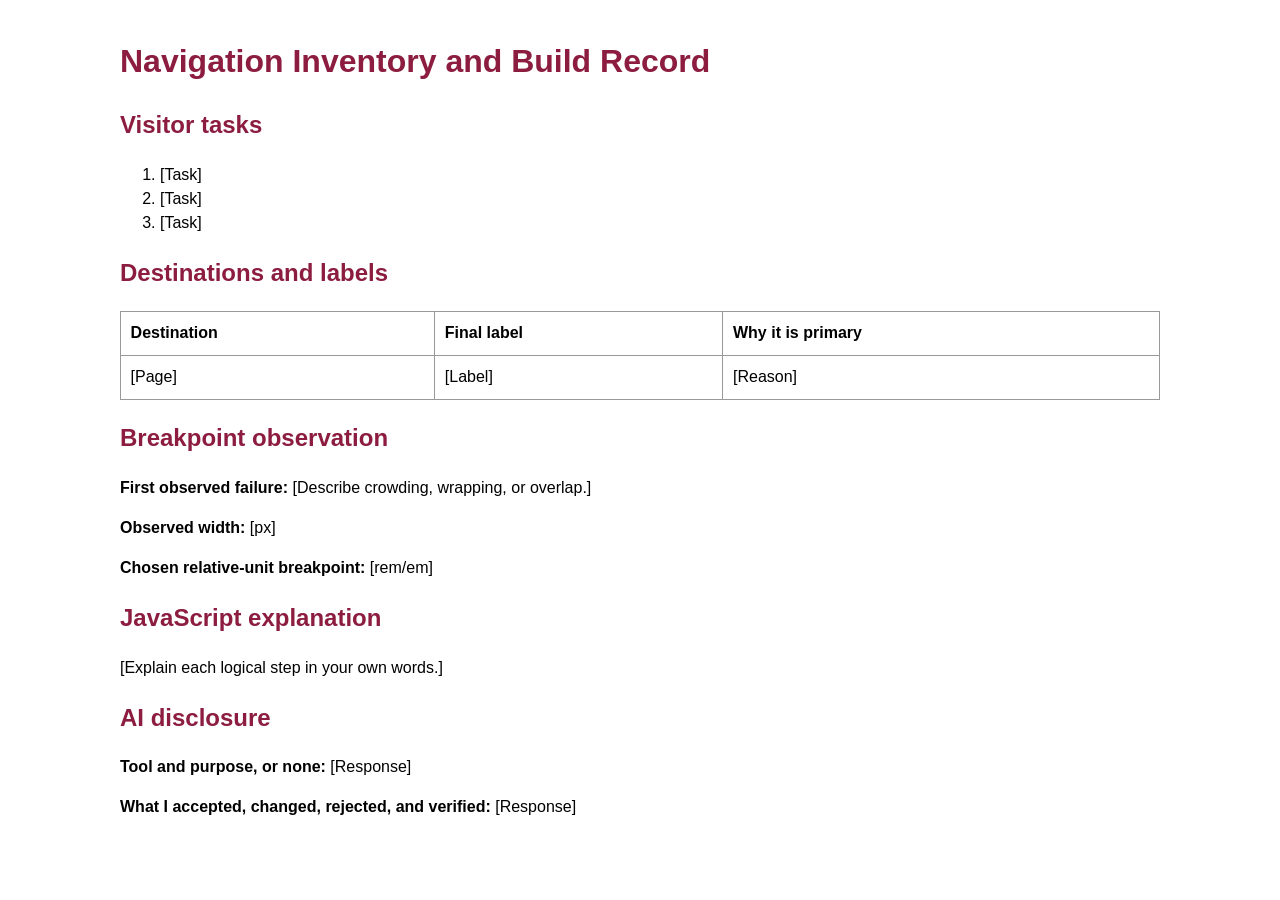
==== navigation-inventory.html @ d31dd4d1 "Start" ====
<!doctype html><html lang="en"><head><meta charset="utf-8"><title>Navigation Inventory</title><style>body{max-width:65rem;margin:auto;padding:1rem;font:1rem/1.5 Arial,sans-serif}h1,h2{color:#8c1d40}table{width:100%;border-collapse:collapse}th,td{border:1px solid #999;padding:.6rem;text-align:left}</style></head><body>
<h1>Navigation Inventory and Build Record</h1>
<h2>Visitor tasks</h2><ol><li>[Task]</li><li>[Task]</li><li>[Task]</li></ol>
<h2>Destinations and labels</h2><table><tr><th>Destination</th><th>Final label</th><th>Why it is primary</th></tr><tr><td>[Page]</td><td>[Label]</td><td>[Reason]</td></tr></table>
<h2>Breakpoint observation</h2><p><strong>First observed failure:</strong> [Describe crowding, wrapping, or overlap.]</p><p><strong>Observed width:</strong> [px]</p><p><strong>Chosen relative-unit breakpoint:</strong> [rem/em]</p>
<h2>JavaScript explanation</h2><p>[Explain each logical step in your own words.]</p>
<h2>AI disclosure</h2><p><strong>Tool and purpose, or none:</strong> [Response]</p><p><strong>What I accepted, changed, rejected, and verified:</strong> [Response]</p>
</body></html>
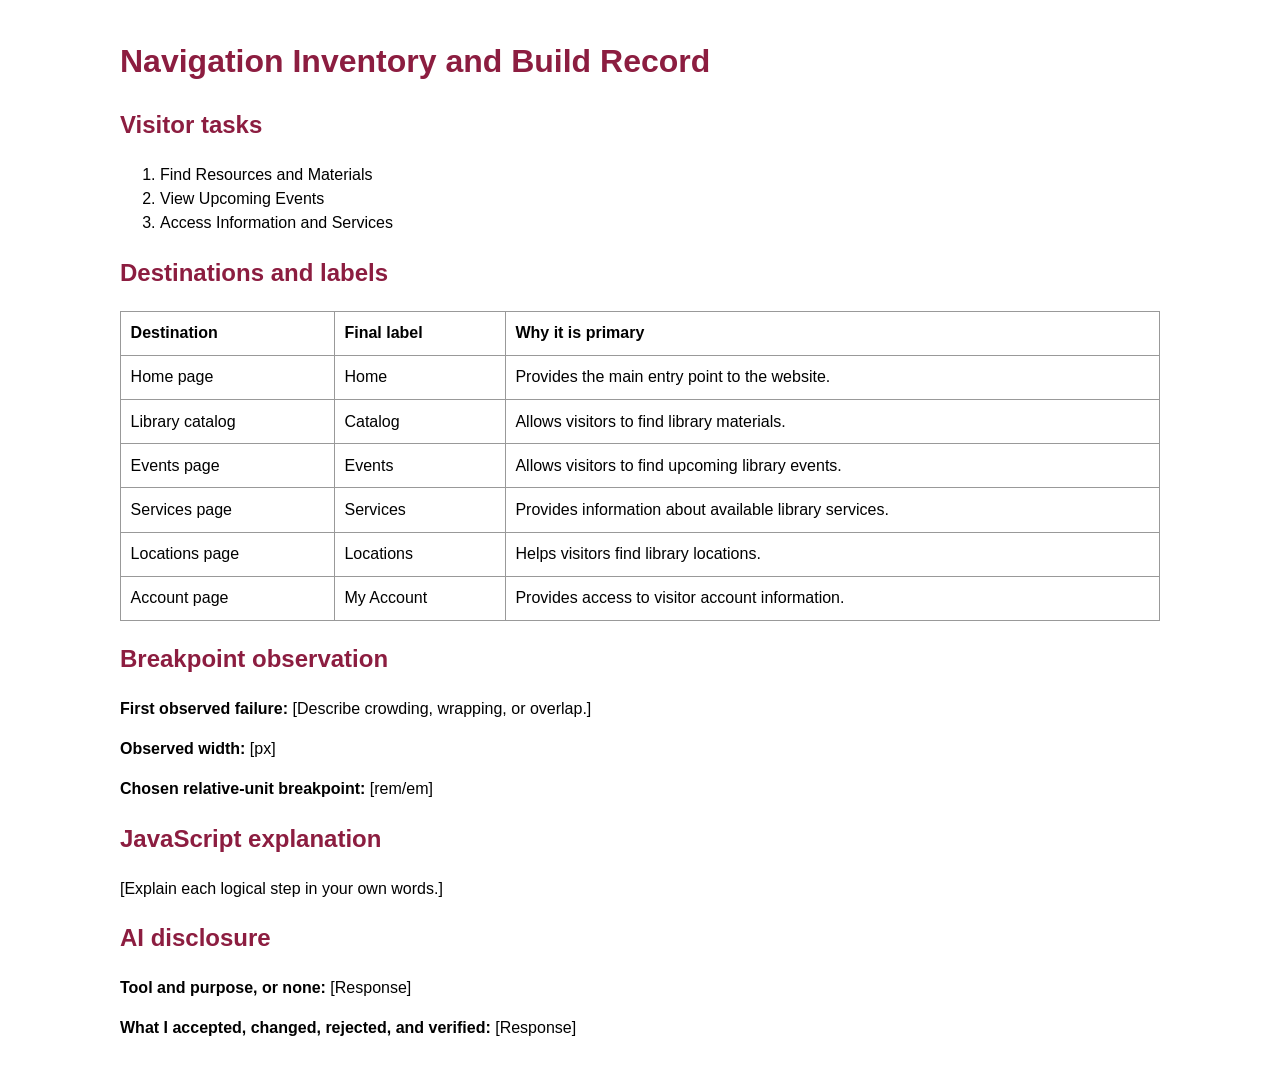
==== commit 82fcfcba: "Update navigation-inventory.html and index.html NOTE: Used AI to restructure index.html into a legib" ====
--- a/navigation-inventory.html
+++ b/navigation-inventory.html
@@ -1,8 +1,78 @@
-<!doctype html><html lang="en"><head><meta charset="utf-8"><title>Navigation Inventory</title><style>body{max-width:65rem;margin:auto;padding:1rem;font:1rem/1.5 Arial,sans-serif}h1,h2{color:#8c1d40}table{width:100%;border-collapse:collapse}th,td{border:1px solid #999;padding:.6rem;text-align:left}</style></head><body>
-<h1>Navigation Inventory and Build Record</h1>
-<h2>Visitor tasks</h2><ol><li>[Task]</li><li>[Task]</li><li>[Task]</li></ol>
-<h2>Destinations and labels</h2><table><tr><th>Destination</th><th>Final label</th><th>Why it is primary</th></tr><tr><td>[Page]</td><td>[Label]</td><td>[Reason]</td></tr></table>
-<h2>Breakpoint observation</h2><p><strong>First observed failure:</strong> [Describe crowding, wrapping, or overlap.]</p><p><strong>Observed width:</strong> [px]</p><p><strong>Chosen relative-unit breakpoint:</strong> [rem/em]</p>
-<h2>JavaScript explanation</h2><p>[Explain each logical step in your own words.]</p>
-<h2>AI disclosure</h2><p><strong>Tool and purpose, or none:</strong> [Response]</p><p><strong>What I accepted, changed, rejected, and verified:</strong> [Response]</p>
-</body></html>
+<!doctype html>
+<html lang="en">
+    <head><meta charset="utf-8">
+        <title>Navigation Inventory</title>
+        <style>body{max-width:65rem;margin:auto;padding:1rem;font:1rem/1.5 Arial,sans-serif}
+                h1,h2{color:#8c1d40}
+                table{width:100%;border-collapse:collapse}
+                th,td{border:1px solid #999;padding:.6rem;text-align:left}
+        </style>
+    </head>
+                
+        <body>
+            <h1>Navigation Inventory and Build Record</h1>
+            <h2>Visitor tasks</h2>
+            <ol>
+               <li>Find Resources and Materials</li>
+               <li>View Upcoming Events</li>
+               <li>Access Information and Services</li>
+            </ol>
+
+            <h2>Destinations and labels</h2>
+            <table>
+                <tr>
+                    <th>Destination</th>
+                    <th>Final label</th>
+                    <th>Why it is primary</th>
+                </tr>
+                
+                <tr>
+                    <td>Home page</td>
+                    <td>Home</td>
+                    <td>Provides the main entry point to the website.</td>
+                </tr>
+
+                <tr>
+                    <td>Library catalog</td>
+                    <td>Catalog</td>
+                    <td>Allows visitors to find library materials.</td>
+                </tr>
+                
+                <tr>
+                    <td>Events page</td>
+                    <td>Events</td>
+                    <td>Allows visitors to find upcoming library events.</td>
+                </tr>
+
+                <tr>
+                    <td>Services page</td>
+                    <td>Services</td>
+                    <td>Provides information about available library services.</td>
+                </tr>
+                             
+                <tr>
+                    <td>Locations page</td>
+                    <td>Locations</td>
+                    <td>Helps visitors find library locations.</td>
+                </tr>
+
+                <tr>
+                    <td>Account page</td>
+                    <td>My Account</td>
+                    <td>Provides access to visitor account information.</td>
+                </tr>
+
+            </table>
+
+            <h2>Breakpoint observation</h2>
+            <p><strong>First observed failure:</strong> [Describe crowding, wrapping, or overlap.]</p>
+            <p><strong>Observed width:</strong> [px]</p>
+            <p><strong>Chosen relative-unit breakpoint:</strong> [rem/em]</p>
+
+            <h2>JavaScript explanation</h2>
+            <p>[Explain each logical step in your own words.]</p>
+            <h2>AI disclosure</h2>
+            <p><strong>Tool and purpose, or none:</strong> [Response]</p>
+            <p><strong>What I accepted, changed, rejected, and verified:</strong> [Response]</p>
+        </body>
+</html>
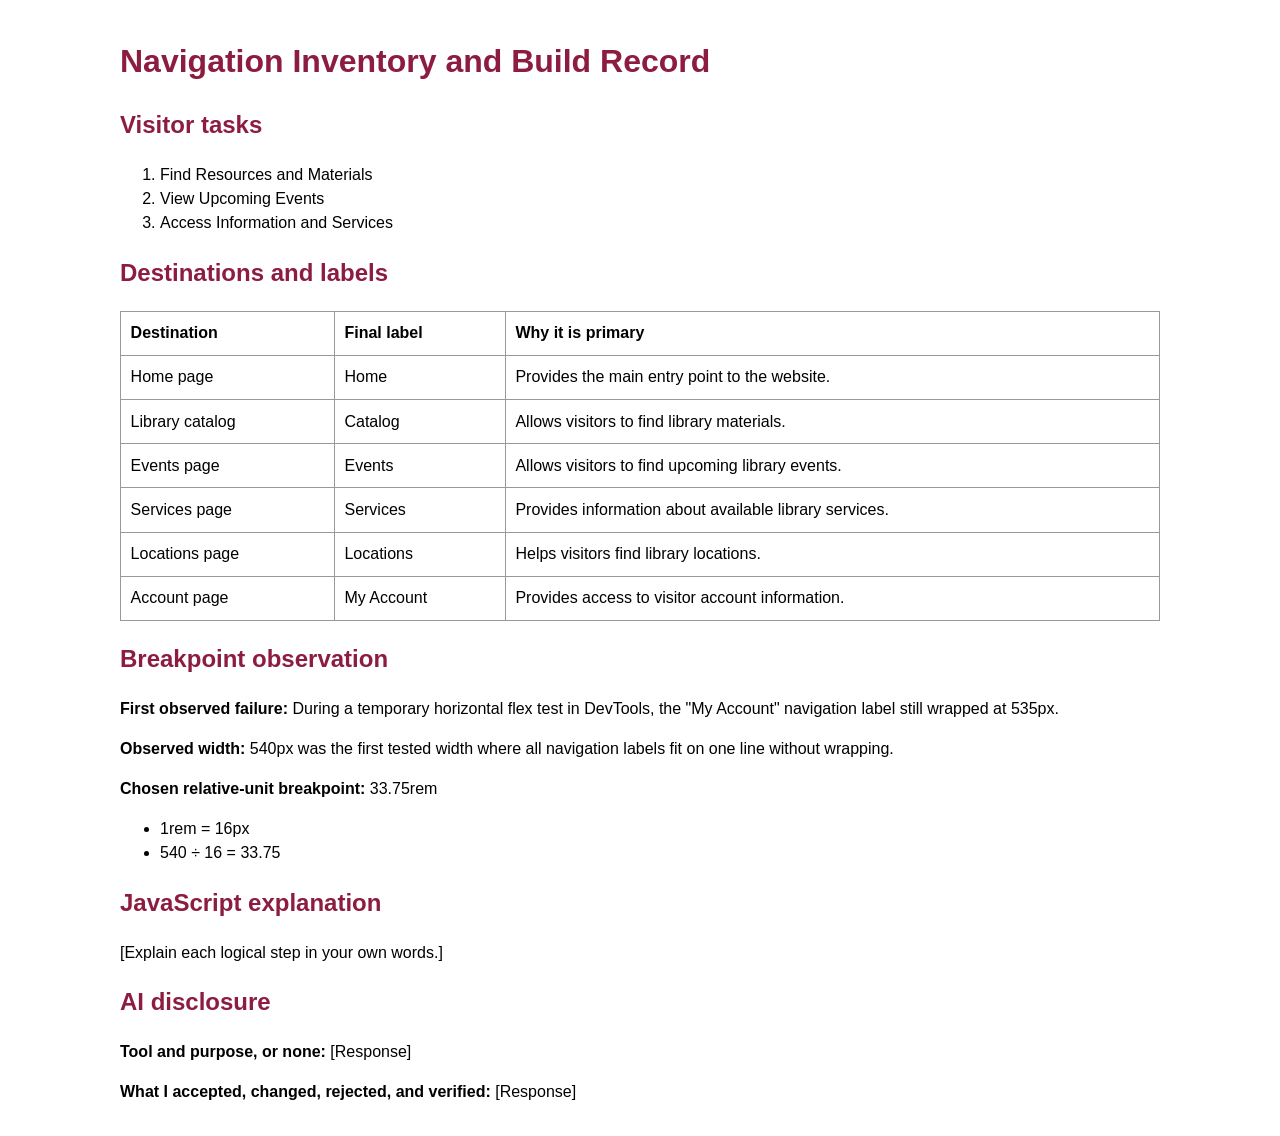
==== commit 39f158a6: "Pushing major updates" ====
--- a/navigation-inventory.html
+++ b/navigation-inventory.html
@@ -65,9 +65,13 @@
             </table>
 
             <h2>Breakpoint observation</h2>
-            <p><strong>First observed failure:</strong> [Describe crowding, wrapping, or overlap.]</p>
-            <p><strong>Observed width:</strong> [px]</p>
-            <p><strong>Chosen relative-unit breakpoint:</strong> [rem/em]</p>
+            <p><strong>First observed failure:</strong> During a temporary horizontal flex test in DevTools, the "My Account" navigation label still wrapped at 535px.</p>
+            <p><strong>Observed width:</strong> 540px was the first tested width where all navigation labels fit on one line without wrapping.</p>
+            <p><strong>Chosen relative-unit breakpoint:</strong> 33.75rem</p>
+            <ul>
+                <li>1rem = 16px</li>
+                <li>540 &divide; 16 = 33.75</li>
+            </ul>
 
             <h2>JavaScript explanation</h2>
             <p>[Explain each logical step in your own words.]</p>
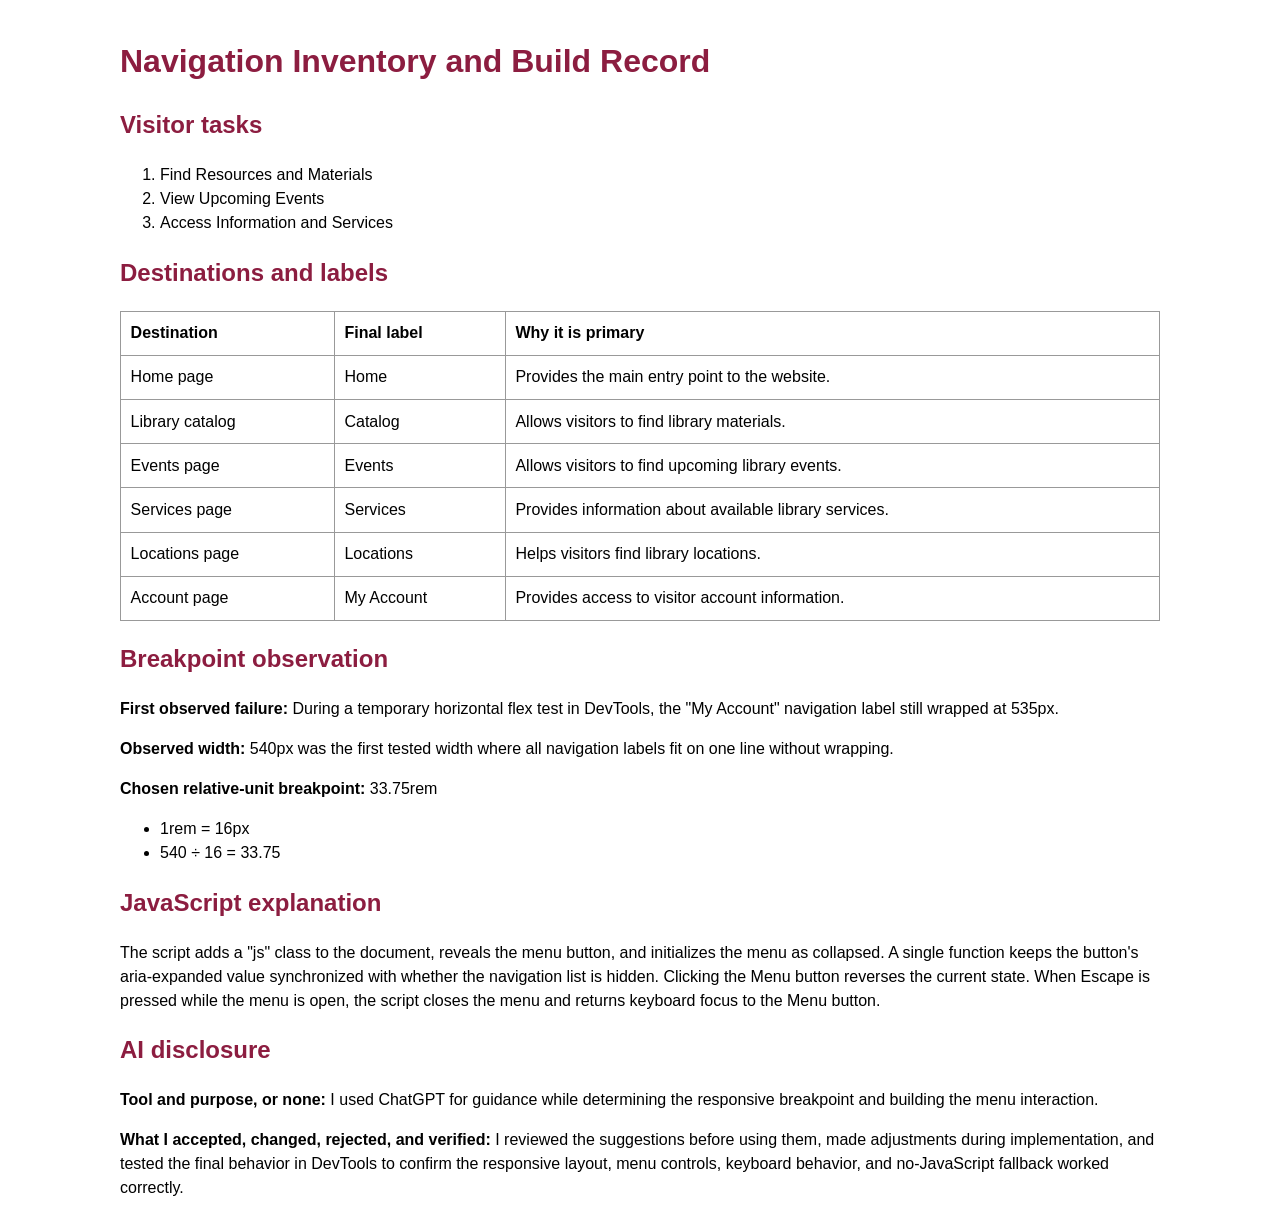
==== commit 1735ff37: "Final commits" ====
--- a/navigation-inventory.html
+++ b/navigation-inventory.html
@@ -74,9 +74,11 @@
             </ul>
 
             <h2>JavaScript explanation</h2>
-            <p>[Explain each logical step in your own words.]</p>
+            <p>The script adds a "js" class to the document, reveals the menu button, and initializes the menu as collapsed. 
+                A single function keeps the button's aria-expanded value synchronized with whether the navigation list is hidden. 
+                Clicking the Menu button reverses the current state. When Escape is pressed while the menu is open, the script closes the menu and returns keyboard focus to the Menu button.</p>
             <h2>AI disclosure</h2>
-            <p><strong>Tool and purpose, or none:</strong> [Response]</p>
-            <p><strong>What I accepted, changed, rejected, and verified:</strong> [Response]</p>
+            <p><strong>Tool and purpose, or none:</strong> I used ChatGPT for guidance while determining the responsive breakpoint and building the menu interaction.</p>
+            <p><strong>What I accepted, changed, rejected, and verified:</strong> I reviewed the suggestions before using them, made adjustments during implementation, and tested the final behavior in DevTools to confirm the responsive layout, menu controls, keyboard behavior, and no-JavaScript fallback worked correctly.</p>
         </body>
 </html>
